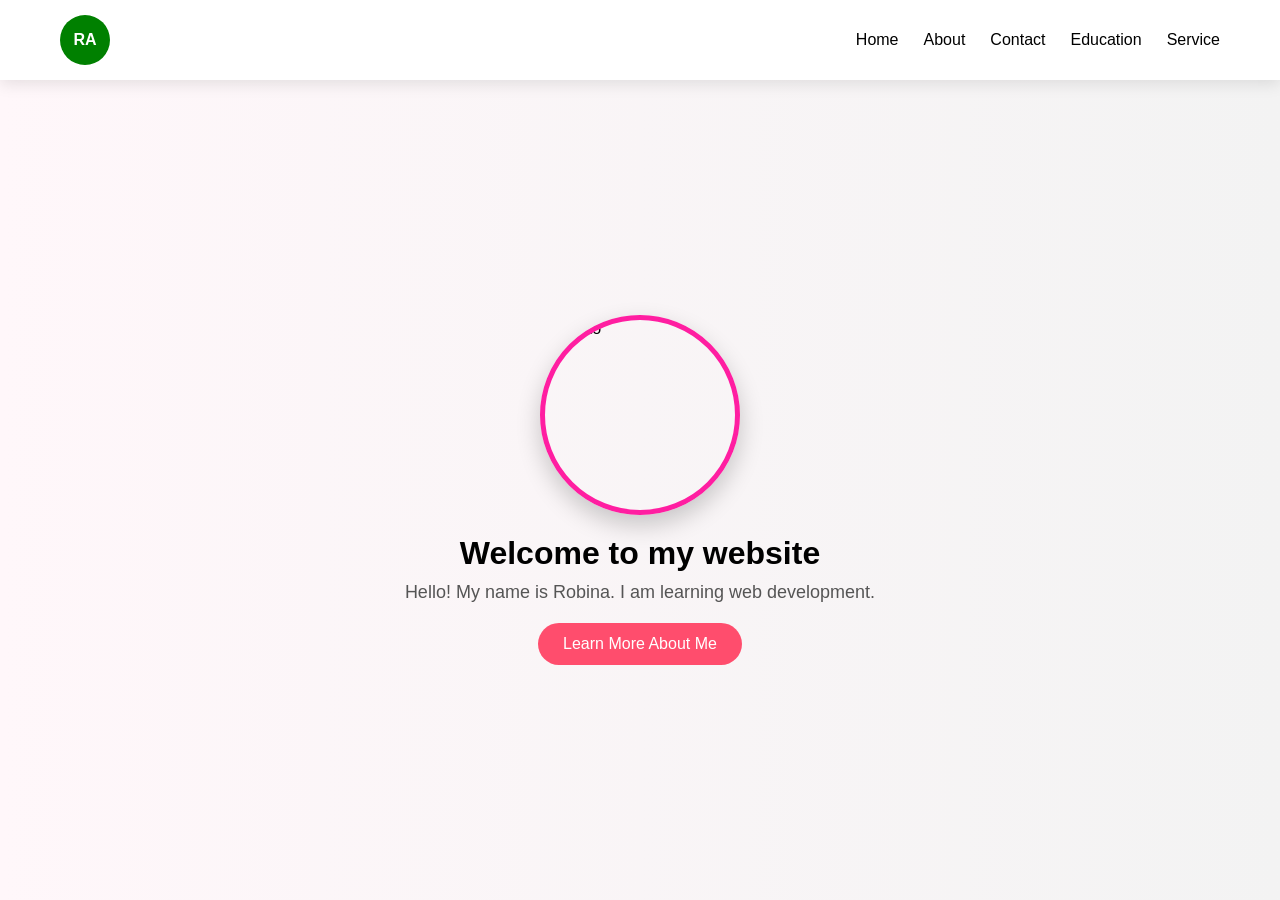
==== html/index.html @ b0557798 "latest" ====
<!DOCTYPE html>
<html lang="en">
<head>
    <meta charset="UTF-8">
    <meta name="viewport" content="width=device-width, initial-scale=1.0">
    <title>My profile</title>
    
    <link rel="stylesheet" href="css/index.css">
</head>
   
<body>
    <nav>
        <div class="logo">RA</div>
        <div class="menu">

            <a href="./index.html">Home</a>
            <a href="./About.html">About</a>
            <a href="./Contact.html">Contact</a>
            <a href="./Education.html">Education</a>
            <a href="./Service.html">Service</a>

        </div>
    </nav>  
<div class="hero">
    <div class="banner">
        
        <img src="./resource/photo.jpg" alt="photo">
    </div>



    <h1>Welcome to <span>my website</span></h1>

    <p>Hello! My name is Robina. I am learning web development.</p>

    <a href="about.html" class="btn">Learn More About Me</a>
    </div>

</body>
</html>
---- html/css/index.css ----
* {
    margin: 0;
    padding: 0;
    box-sizing: border-box;
}

/* Body */
body {
    font-family: Arial, sans-serif;
    background: linear-gradient(to right, #fff7fa, #f3f3f3);
}

/* Navbar */
nav {
    height: 80px;
    padding: 0 60px;
    display: flex;
    justify-content: space-between;
    align-items: center;
    background: white;
    box-shadow: 0 4px 15px rgba(0,0,0,0.1);
}

/* Logo */
.logo {
    width: 50px;
    height: 50px;
    background: green;
    color: white;
    border-radius: 50%;
    display: flex;
    justify-content: center;
    align-items: center;
    font-weight: bold;
}

/* Menu */
.menu {
    display: flex;
    gap: 25px;
}

/* Links */
.menu a {
    text-decoration: none;
    color: black;
    font-size: 16px;
    transition: 0.3s;
}

.menu a:hover {
    color: #f34dff;
}

/* HERO SECTION */
.hero {
    height: calc(100vh - 80px);
    display: flex;
    flex-direction: column;
    justify-content: center;
    align-items: center;
}

/* IMAGE CENTER + CIRCLE */
.banner img {
    width: 200px;
    height: 200px;
    border-radius: 50%;
    object-fit: cover;
    display: block;
    margin: 0 auto;
    border: 5px solid rgb(255, 30, 161);
    box-shadow: 0 10px 25px rgba(0,0,0,0.2);
    
}
.banner_main{
    display: grid;
    grid-template-columns: 1fr 1fr;
    gap:10px;
}
.banner_data{
    display: flex;
    flex-direction: coloun;
    gap: 6px;
    /*align-items: center; */
    justify-content: center;
}
 




/* Heading */
h1 {
    margin-top: 20px;
    font-size: 32px;
    text-align: center;
}

/* Paragraph */
p {
    margin-top: 10px;
    font-size: 18px;
    text-align: center;
    color: #555;
}

@keyframes buttonanimate{
from{
    transform: route(0deg);
}
to{
    transform: rotate(45deg);

}
}


/* Button */
.btn {
    margin-top: 20px;
    padding: 12px 25px;
    background: #ff4d6d;
    color: white;
    text-decoration: none;
    border-radius: 25px;
    transition: 0.3s;
}

.btn:hover {
    background: #e60077;
}
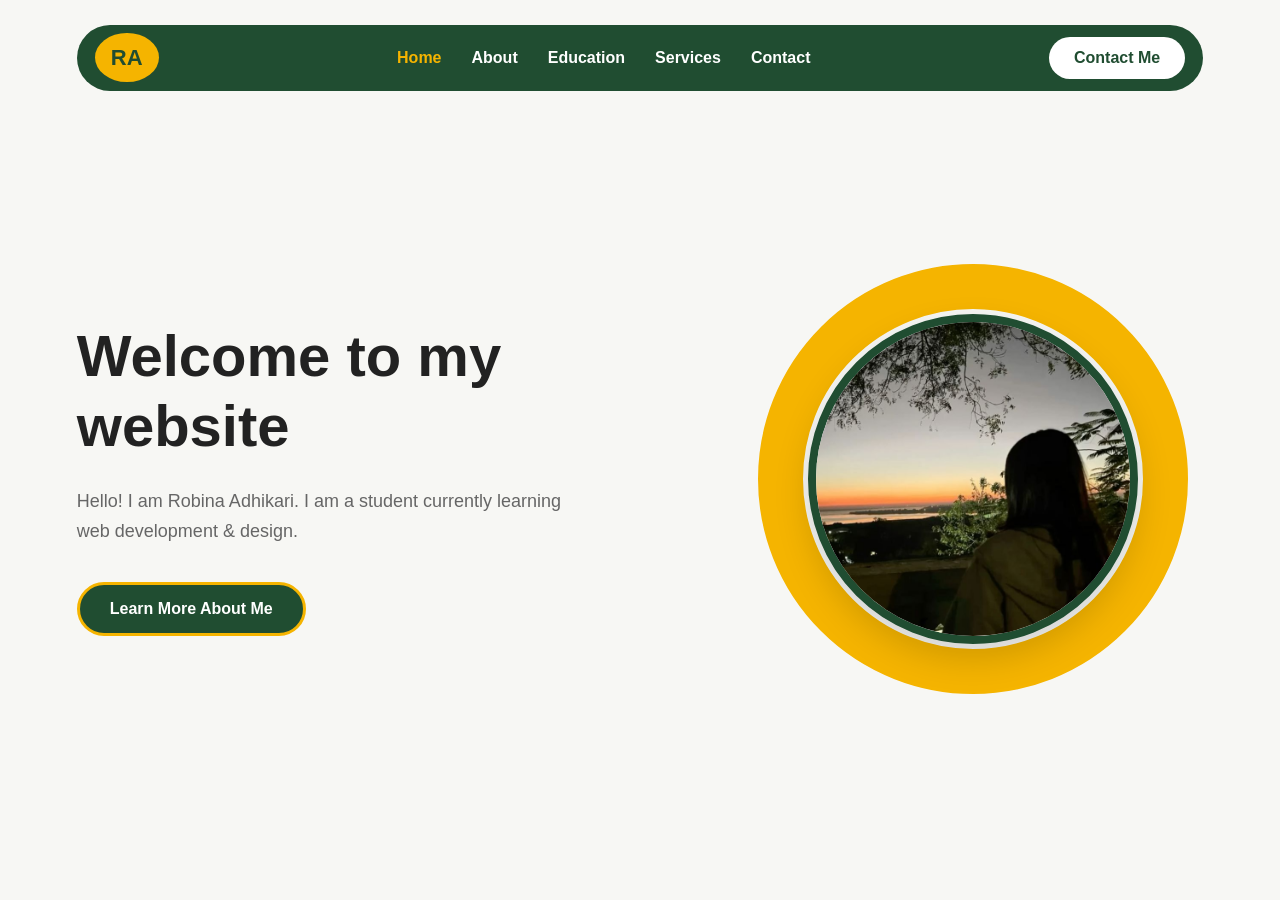
==== commit 3c6f7290: "updated portfolio" ====
--- a/html/index.html
+++ b/html/index.html
@@ -1,40 +1,53 @@
 <!DOCTYPE html>
 <html lang="en">
 <head>
-    <meta charset="UTF-8">
-    <meta name="viewport" content="width=device-width, initial-scale=1.0">
-    <title>My profile</title>
-    
-    <link rel="stylesheet" href="css/index.css">
+  <meta charset="UTF-8">
+  <meta name="viewport" content="width=device-width, initial-scale=1.0">
+  <title>My Portfolio</title>
+
+  <link rel="stylesheet" href="css/index.css">
 </head>
-   
+
 <body>
-    <nav>
-        <div class="logo">RA</div>
-        <div class="menu">
 
-            <a href="./index.html">Home</a>
-            <a href="./About.html">About</a>
-            <a href="./Contact.html">Contact</a>
-            <a href="./Education.html">Education</a>
-            <a href="./Service.html">Service</a>
-
-        </div>
-    </nav>  
-<div class="hero">
-    <div class="banner">
-        
-        <img src="./resource/photo.jpg" alt="photo">
+  <!-- NAVBAR -->
+  <header class="navbar">
+    <div class="logo">
+      <span>RA</span> 
     </div>
 
+    <nav class="nav-links">
+      <a href="index.html" class="active">Home</a>
+      <a href="about.html">About</a>
+      <a href="education.html">Education</a>
+      <a href="service.html">Services</a>
+      <a href="contact.html">Contact</a>
+    </nav>
 
+    <a href="contact.html" class="contact-btn">Contact Me</a>
+  </header>
 
-    <h1>Welcome to <span>my website</span></h1>
+  <!-- HERO SECTION -->
+  <section class="hero">
 
-    <p>Hello! My name is Robina. I am learning web development.</p>
+    <div class="hero-text">
+      <h1>Welcome to my website</h1>
 
-    <a href="about.html" class="btn">Learn More About Me</a>
+      <p> Hello! I am Robina Adhikari. I am a student currently learning web development & design. </p>
+
+      <a href="about.html" class="btn">Learn More About Me</a>
     </div>
+
+    <div class="hero-image">
+      <div class="yellow-circle"></div>
+
+      
+      <div class="profile-circle">
+  <img src="../resource/photo.jpg" alt="Robina photo">
+</div>
+
+      
+  </section>
 
 </body>
 </html>
--- a/html/css/index.css
+++ b/html/css/index.css
@@ -1,132 +1,264 @@
 * {
-    margin: 0;
-    padding: 0;
-    box-sizing: border-box;
-}
-
-/* Body */
+  margin: 0;
+  padding: 0;
+  box-sizing: border-box;
+  font-family: Arial, sans-serif;
+}
+
 body {
-    font-family: Arial, sans-serif;
-    background: linear-gradient(to right, #fff7fa, #f3f3f3);
-}
-
-/* Navbar */
-nav {
-    height: 80px;
-    padding: 0 60px;
-    display: flex;
-    justify-content: space-between;
-    align-items: center;
-    background: white;
-    box-shadow: 0 4px 15px rgba(0,0,0,0.1);
-}
-
-/* Logo */
-.logo {
-    width: 50px;
-    height: 50px;
-    background: green;
-    color: white;
-    border-radius: 50%;
-    display: flex;
+  background: #f7f7f4;
+  color: #222;
+}
+
+/* NAVBAR */
+.navbar {
+  width: 88%;
+  margin: 25px auto;
+  padding: 12px 18px;
+  background: #204d31;
+  border-radius: 40px;
+  display: flex;
+  align-items: center;
+  justify-content: space-between;
+}
+
+.logo span {
+  background: #f5b400;
+  color: #204d31;
+  padding: 12px 16px;
+  border-radius: 50%;
+  font-weight: bold;
+  font-size: 22px;
+}
+
+.nav-links {
+  display: flex;
+  gap: 30px;
+}
+
+.nav-links a {
+  color: white;
+  text-decoration: none;
+  font-size: 16px;
+  font-weight: bold;
+}
+
+.nav-links a:hover,
+.nav-links .active {
+  color: #f5b400;
+}
+
+.contact-btn {
+  background: white;
+  color: #204d31;
+  padding: 12px 25px;
+  border-radius: 30px;
+  text-decoration: none;
+  font-weight: bold;
+}
+
+/* HERO */
+.hero {
+  width: 88%;
+  min-height: 75vh;
+  margin: 50px auto 0;
+  display: flex;
+  align-items: center;
+  justify-content: space-between;
+  gap: 40px;
+}
+
+.hero-text {
+  width: 50%;
+  animation: slideUpFade 1s ease;
+}
+
+.hero-text h1 {
+  font-size: 58px;
+  line-height: 1.2;
+  margin-bottom: 25px;
+}
+
+.hero-text p {
+  font-size: 18px;
+  color: #666;
+  line-height: 1.7;
+  margin-bottom: 35px;
+  max-width: 520px;
+}
+
+.btn {
+  display: inline-block;
+  padding: 15px 30px;
+  background: #204d31;
+  color: white;
+  text-decoration: none;
+  border-radius: 35px;
+  border: 3px solid #f5b400;
+  font-weight: bold;
+  transition: 0.3s;
+}
+
+.btn:hover {
+  background: #f5b400;
+  color: #204d31;
+  transform: translateY(-5px);
+}
+
+/* CIRCLE IMAGE DESIGN */
+.hero-image {
+  width: 460px;
+  height: 460px;
+  position: relative;
+  animation: floatImage 4s ease-in-out infinite;
+}
+
+.yellow-circle {
+  width: 430px;
+  height: 430px;
+  border-radius: 50%;
+  background: transparent;
+  border: 45px solid #f5b400;
+  position: absolute;
+  top: 15px;
+  left: 15px;
+}
+
+.profile-circle {
+  width: 330px;
+  height: 330px;
+  border-radius: 50%;
+  border: 8px solid #204d31;
+  overflow: hidden;
+  position: absolute;
+  top: 65px;
+  left: 65px;
+  background: white;
+  z-index: 2;
+  box-shadow: 0 15px 35px rgba(0,0,0,0.15);
+}
+
+.profile-circle img {
+  width: 100%;
+  height: 100%;
+  object-fit: cover;
+}
+
+/* TAGS */
+.tag {
+  position: absolute;
+  padding: 14px 28px;
+  border-radius: 35px;
+  font-size: 18px;
+  font-weight: bold;
+  z-index: 5;
+}
+
+.tag-one {
+  background: #f5b400;
+  color: #204d31;
+  right: -30px;
+  top: 300px;
+}
+
+.tag-two {
+  background: #204d31;
+  color: white;
+  left: -35px;
+  bottom: 45px;
+}
+
+/* ANIMATION */
+@keyframes slideUpFade {
+  from {
+    opacity: 0;
+    transform: translateY(60px) scale(0.95);
+  }
+
+  to {
+    opacity: 1;
+    transform: translateY(0) scale(1);
+  }
+}
+
+@keyframes floatImage {
+  0% {
+    transform: translateY(0);
+  }
+
+  50% {
+    transform: translateY(-18px);
+  }
+
+  100% {
+    transform: translateY(0);
+  }
+}
+
+/* RESPONSIVE */
+@media (max-width: 900px) {
+  .navbar {
+    width: 92%;
+    flex-direction: column;
+    gap: 18px;
+  }
+
+  .nav-links {
+    flex-wrap: wrap;
     justify-content: center;
-    align-items: center;
-    font-weight: bold;
-}
-
-/* Menu */
-.menu {
-    display: flex;
-    gap: 25px;
-}
-
-/* Links */
-.menu a {
-    text-decoration: none;
-    color: black;
-    font-size: 16px;
-    transition: 0.3s;
-}
-
-.menu a:hover {
-    color: #f34dff;
-}
-
-/* HERO SECTION */
-.hero {
-    height: calc(100vh - 80px);
-    display: flex;
+    gap: 16px;
+  }
+
+  .hero {
+    width: 92%;
     flex-direction: column;
-    justify-content: center;
-    align-items: center;
-}
-
-/* IMAGE CENTER + CIRCLE */
-.banner img {
-    width: 200px;
-    height: 200px;
-    border-radius: 50%;
-    object-fit: cover;
-    display: block;
-    margin: 0 auto;
-    border: 5px solid rgb(255, 30, 161);
-    box-shadow: 0 10px 25px rgba(0,0,0,0.2);
-    
-}
-.banner_main{
-    display: grid;
-    grid-template-columns: 1fr 1fr;
-    gap:10px;
-}
-.banner_data{
-    display: flex;
-    flex-direction: coloun;
-    gap: 6px;
-    /*align-items: center; */
-    justify-content: center;
-}
- 
-
-
-
-
-/* Heading */
-h1 {
-    margin-top: 20px;
-    font-size: 32px;
     text-align: center;
-}
-
-/* Paragraph */
-p {
-    margin-top: 10px;
-    font-size: 18px;
-    text-align: center;
-    color: #555;
-}
-
-@keyframes buttonanimate{
-from{
-    transform: route(0deg);
-}
-to{
-    transform: rotate(45deg);
-
-}
-}
-
-
-/* Button */
-.btn {
-    margin-top: 20px;
-    padding: 12px 25px;
-    background: #ff4d6d;
-    color: white;
-    text-decoration: none;
-    border-radius: 25px;
-    transition: 0.3s;
-}
-
-.btn:hover {
-    background: #e60077;
+  }
+
+  .hero-text {
+    width: 100%;
+  }
+
+  .hero-text h1 {
+    font-size: 38px;
+  }
+
+  .hero-text p {
+    margin: 0 auto 30px;
+  }
+
+  .hero-image {
+    width: 330px;
+    height: 330px;
+  }
+
+  .yellow-circle {
+    width: 310px;
+    height: 310px;
+    border-width: 32px;
+    top: 10px;
+    left: 10px;
+  }
+
+  .profile-circle {
+    width: 230px;
+    height: 230px;
+    top: 50px;
+    left: 50px;
+  }
+
+  .tag {
+    font-size: 13px;
+    padding: 10px 18px;
+  }
+
+  .tag-one {
+    right: -10px;
+    top: 220px;
+  }
+
+  .tag-two {
+    left: -10px;
+    bottom: 20px;
+  }
 }
